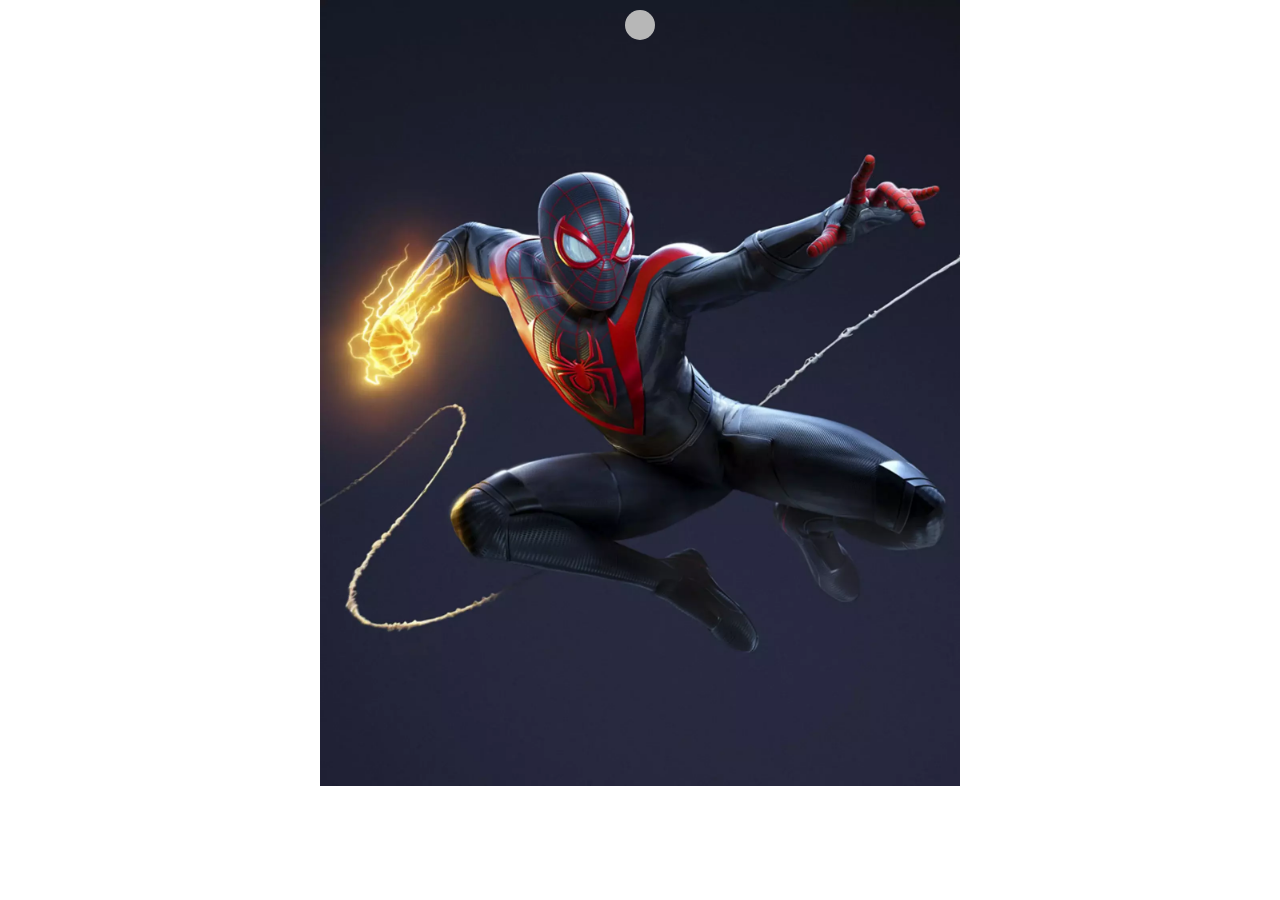
==== bonus/index.html @ b487af1c "config : cartella bonus" ====
<!DOCTYPE html>
<html lang="en">
<head>
    <meta charset="UTF-8">
    <!-- link css -->
    <link rel="stylesheet" href="css/index.css">
    <!-- link font awesome -->
    <link rel="stylesheet" href="https://cdnjs.cloudflare.com/ajax/libs/font-awesome/6.4.2/css/all.min.css" integrity="sha512-z3gLpd7yknf1YoNbCzqRKc4qyor8gaKU1qmn+CShxbuBusANI9QpRohGBreCFkKxLhei6S9CQXFEbbKuqLg0DA==" crossorigin="anonymous" referrerpolicy="no-referrer" />
    <meta name="viewport" content="width=device-width, initial-scale=1.0">
    <title>carosello</title>
</head>
<body>
    <!-- contenitore con immagine -->
    <div class="contenitore">
        <!-- bottone per andare avanti -->
        <button id="scorrere-avanti"><i class="fa-solid fa-arrow-up"></i></button>
        <div class="js-img d-nascosta d-compari">
            <img src="img/01.webp" alt="immagine spider-man">
        </div>
        <div class="js-img d-nascosta">
            <img src="img/02.webp" alt="immagine gioco">
        </div>
        <div class="js-img d-nascosta">
            <img src="img/03.webp" alt="immagine fortnite">
        </div>
        <div class="js-img d-nascosta">
            <img src="img/04.webp" alt="immagine gatto">
        </div>
        <div class="js-img d-nascosta">
            <img src="img/05.webp" alt="immagine avengers">
        </div>
        <!-- bottone per tornare indietro -->
        <button id="scorrere-indietro" class="d-nascosta"><i class="fa-solid fa-arrow-down"></i></button>
    </div>

    <!-- link javascript -->
<script type="text/javascript" src="JS/index.js"></script>
</body>
</html>
---- bonus/css/index.css ----
/* stili generali */
*{
    padding: 0px;
    margin: 0px;
    box-sizing: border-box;
}

.contenitore{
    width: 50%;
    margin: auto;
    position: relative;
}
/* caratteristiche immagini */
img{
    width: 100%;
}
/* cratteristiche bulsanti  */
#scorrere-avanti{
    position: absolute;
    top: 10px;
    left: 50%;
    transform: translate(-50%);
}

#scorrere-indietro{
    bottom: 10px;
    position: absolute;
    left: 50%;
    transform: translate(-50%);
}

#scorrere-indietro, #scorrere-avanti{
   width: 30px;
   height: 30px;
   border-radius: 50%;
    border: unset;
    filter: contrast(0.5);
}
/* caratteristiche display che funzionano con js */


.d-nascosta{
    display: none;
}

.d-compari{
    display: block;
}
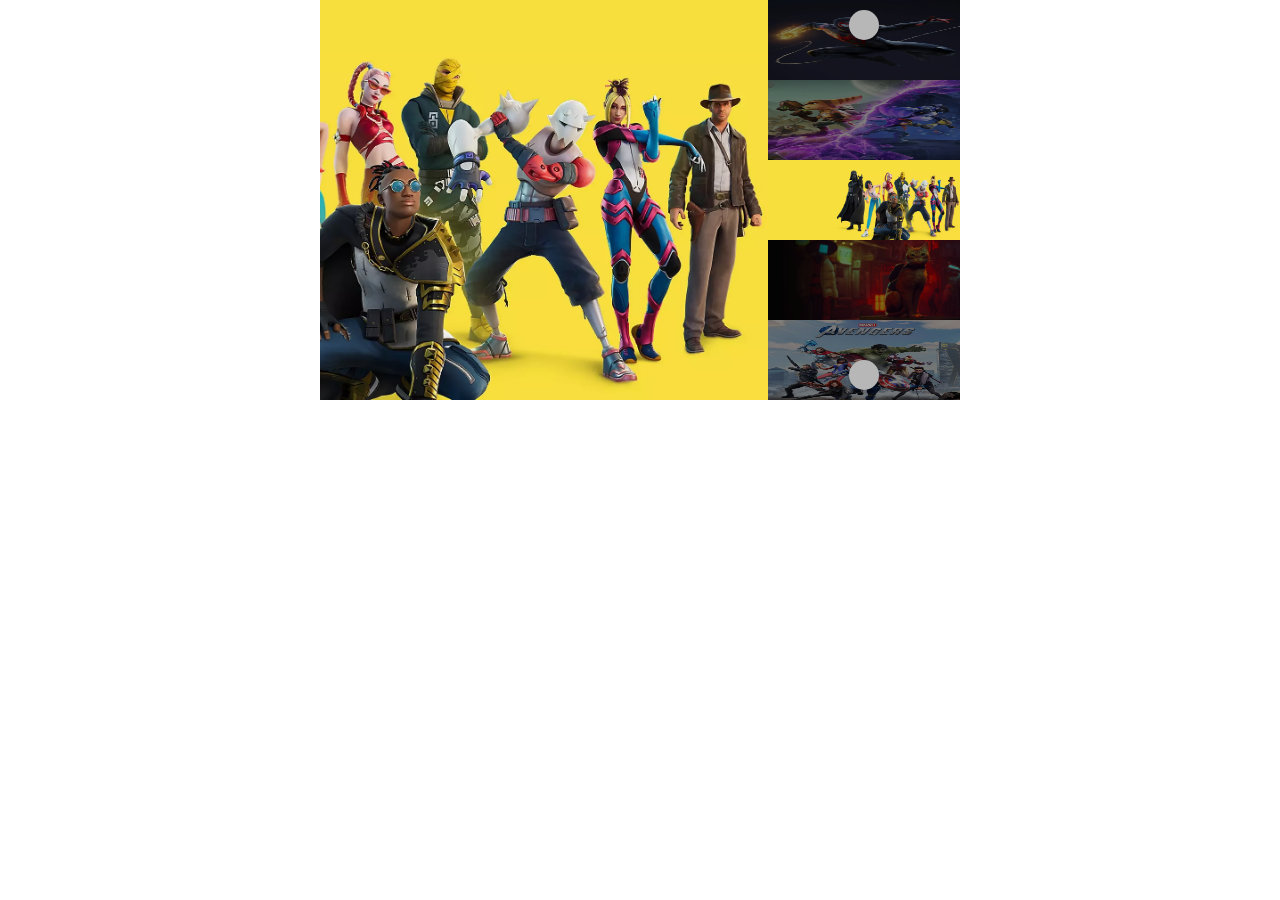
==== commit 4b6ed370: "add: aggiunto un pezzo di bonus" ====
--- a/bonus/index.html
+++ b/bonus/index.html
@@ -11,29 +11,53 @@
 </head>
 <body>
     <!-- contenitore con immagine -->
-    <div class="contenitore">
-        <!-- bottone per andare avanti -->
-        <button id="scorrere-avanti"><i class="fa-solid fa-arrow-up"></i></button>
-        <div class="js-img d-nascosta d-compari">
-            <img src="img/01.webp" alt="immagine spider-man">
+<div class="contenitore">
+    <div class="contenitore-grande">
+        <div class="js-img1 d-nascosta  sfondo1">
+            <!-- immagine spidermain -->
         </div>
-        <div class="js-img d-nascosta">
-            <img src="img/02.webp" alt="immagine gioco">
+        <div class=" js-img1 d-nascosta sfondo2">
+           <!-- immagine gioco -->
         </div>
-        <div class="js-img d-nascosta">
-            <img src="img/03.webp" alt="immagine fortnite">
+        <div class="js-img1  d-nascosta d-compari sfondo3">
+           <!-- immagine fortnite -->
         </div>
-        <div class="js-img d-nascosta">
+       <div class=" js-img1 d-nascosta sfondo4">
+        <!-- immagine gatto -->
+       </div>
+        <div class=" js-img1 d-nascosta sfondo5"> 
+            <!-- immagine avengers -->
+        </div>
+    </div>
+    <!-- contenitore piccolo che muove le immagini -->
+    <div class="contenitore-piccolo">
+            <button id="scorrere-avanti">
+                <i class="fa-solid fa-arrow-down"></i>
+            </button>
+            <div class="js-img sfocata ">
+                <img src="img/01.webp" alt="immagine spider man">
+            </div>
+            <div class="js-img sfocata">
+                <img src="img/02.webp" alt="immagine gioco">
+            </div>
+            <div class="js-img sfocata non-sfocatura">
+                <img src="img/03.webp" alt="immagine fortnite">
+            </div>
+           <div class="js-img sfocata">
             <img src="img/04.webp" alt="immagine gatto">
-        </div>
-        <div class="js-img d-nascosta">
-            <img src="img/05.webp" alt="immagine avengers">
-        </div>
-        <!-- bottone per tornare indietro -->
-        <button id="scorrere-indietro" class="d-nascosta"><i class="fa-solid fa-arrow-down"></i></button>
+           </div>
+            <div class="js-img sfocata"> 
+                <img src="img/05.webp" alt="immagine avengers">
+            </div>
+            <button id="scorrere-indietro" >
+                <i class="fa-solid fa-arrow-up"></i>
+            </button>
     </div>
+</div>
 
     <!-- link javascript -->
 <script type="text/javascript" src="JS/index.js"></script>
 </body>
-</html>+</html>
+
+<!-- class="d-nascosta" -->
--- a/bonus/css/index.css
+++ b/bonus/css/index.css
@@ -4,11 +4,37 @@
     margin: 0px;
     box-sizing: border-box;
 }
-
+/* caratteristiche contenitore generale */
 .contenitore{
     width: 50%;
     margin: auto;
+    height: 400px;
+    top: 50px;
+    display: flex;
+}
+/* caratteristiche contenitore grande */
+.contenitore-grande{
+    width: 70%;
+}
+
+.contenitore-grande img{
+    width: 100%;
+    height: 100%;
+}
+/* caratteristiche conteniotre piccolo */
+.contenitore-piccolo{
+    width: 30%;
     position: relative;
+}
+
+.contenitore-piccolo>div{
+    height: calc(100% / 5);
+}
+
+.contenitore-piccolo img{
+    width: 100%;
+    height: 100%;
+    display: block;
 }
 /* caratteristiche immagini */
 img{
@@ -20,6 +46,7 @@
     top: 10px;
     left: 50%;
     transform: translate(-50%);
+    z-index: 500;
 }
 
 #scorrere-indietro{
@@ -37,12 +64,43 @@
     filter: contrast(0.5);
 }
 /* caratteristiche display che funzionano con js */
+.sfocata{
+    filter: brightness(0.5);
+}
+.non-sfocatura{
+    filter: unset;
+}
+/* cartteristiche sfondo immagini */
+.sfondo1, .sfondo2, .sfondo3, .sfondo4, .sfondo5{
+    height: 100%;
+    background-size: cover;
+    background-position: right;
+}
 
+.sfondo1{
+    background-image: url(../img/01.webp);
+}
 
+.sfondo2{
+    background-image: url(../img/02.webp);
+}
+
+.sfondo3{
+    background-image: url(../img/03.webp);
+}
+
+.sfondo4{
+    background-image: url(../img/04.webp);
+}
+
+.sfondo5{
+    background-image: url(../img/05.webp);
+}
+/* display che vengono regolati con javascript */
 .d-nascosta{
     display: none;
 }
 
 .d-compari{
     display: block;
-}+}
